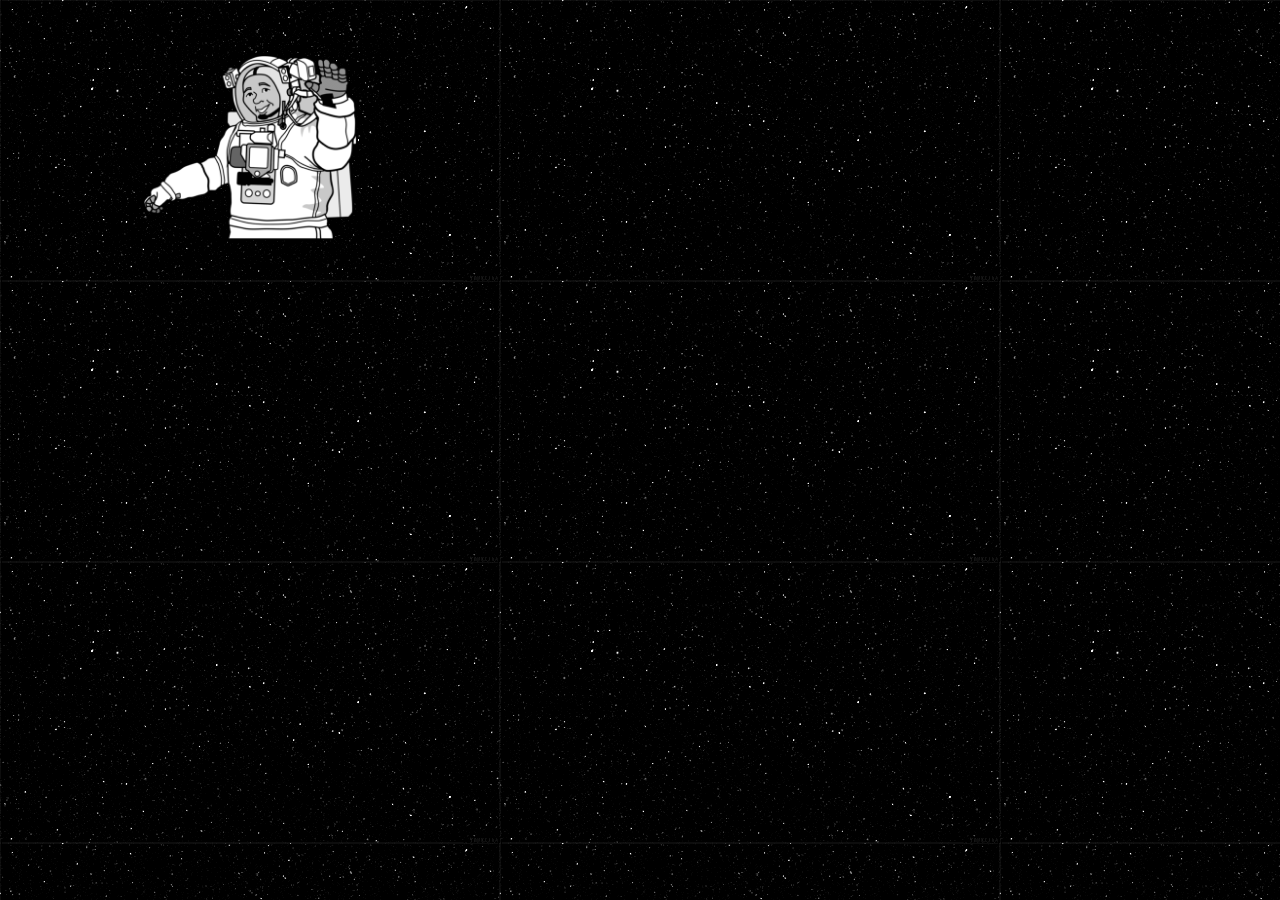
==== main.html @ 64324a67 "Add files via upload" ====
<!DOCTYPE html>
<html>
   <head>
      <title>JS Moon landing mission</title>
      <meta charset="UTF-8">
      <meta name="description" content="A lunar landing mission for Captain JS">
      <meta name="viewport" content="width=device-width, initial-scale=1.0">
      <link rel='stylesheet' media='screen and (min-width: 721px)' href='css/maind.css'>
      <link rel='stylesheet' media='screen and (max-width: 720px)' href='css/mainm.css'>
      <!--
         <link href='https://fonts.googleapis.com/css?family=Terminal+Dosis' rel='stylesheet' type='text/css' />
         -->
      <script src="js/mainjs.js"></script>
   </head>
   <body>
      <div id="singlediv">
         <ul id="singlelist">
            <li id="singleoption">
               <a href="#" onclick="togglemenu()">
               <img id="singleimg" src="img/capJSbw.png" alt="captain JS">
               </a>
            </li>
         </ul>
      </div>
      <!--
         Thhis portion of the code treated separately
         ca stands for CAptain JS
         -->
      <div class="container">
         <div class="content">
            <ul class="ca-menu">
               <li class="menuelem">
                  <a href="index.html">
                     <span class="ca-icon">Play</span>
                     <div class="ca-content">
                        <!--<h2 class="ca-main"></h2>-->
                        <h3 class="ca-sub">Start a new game</h3>
                     </div>
                  </a>
               </li>
               <li class="menuelem">
                  <a href="#" onclick="displayrules()">
                     <span class="ca-icon">Rules</span>
                     <div class="ca-content">
                        <!--<h2 class="ca-main"></h2>-->
                        <h3 class="ca-sub">Read the instructions</h3>
                     </div>
                  </a>
               </li>
               <li class="menuelem">
                  <a href="#" onclick="displayabout()">
                     <span class="ca-icon">About</span>
                     <div class="ca-content">
                        <!--<h2 class="ca-main"></h2>-->
                        <h3 class="ca-sub">Sources and credits</h3>
                     </div>
                  </a>
               </li>
            </ul>
         </div>
         <!-- content -->
      </div>
      <!-- container -->
      <div id="rules">
         <!--    <div class="rulestext">-->
         <p>Game rules are really simple, game itself is not: you must land no faster than 2 m/s before fuel runs out</p>
         <br>
         <p>In normal mode, press and hold any key to turn engines ON, release to turn OFF. In training mode, every mouse click toggles engines ON / OFF</p>
         <br>
         <p>Types of landing</p>
         <p>FASTEST : land as quick as you can. Time counts</p>
         <p>ECONOMICAL : land using as little fuel as you can. Fuel is expensive</p>
         <p>HIGHEST : go up as much as you can before landing. How high can you go?</p>
         <p>SMOOTHEST : land as slowly as you can. How soft are you?</p>
         <p>BEST MOVE : watch your score. Fuel savings counts most, followed by fast landing time. Height attained also counts, but much less than fuel and time and finally landing speed is not important provided it's below 2 m/s</p>
         <!--   </div>
            -->
      </div>
      <!-- rules -->       
      <div id="about">
         <p>Game created by Jordi de Lucio as LMSGI exercise</p>
         <br>
         <p>Credits</p>
         <p>Moon image courtesy from <a href="http://nssdc.gsfc.nasa.gov/imgcat">NASA</a></p>
         <p>Rocket and explosion from <a href="https://openclipart.org/detail/16326/spacecraft">OpenClipArt</a></p>
         <p>Captain Javascript from <a href="http://cliparts.co/astronaut-pictures-for-kids">Cliparts.co</a></p>
         <p>Asteriod storm and Astronaut ejection from <a href="https://www.tumblr.com/search/starry%20sky%20gif">Tumblr.com</a></p>
         <br>
         <p>Animation inspiration from <a href="https://tympanus.net">Tympanus</a></p>
         <br>
         <p>Special thanks to my son Jordi who tested the game and achieved the records</p>
      </div>
      <!-- about -->     
   </body>
</html>
---- css/maind.css ----
body{
    height:100%;
    width:100%;
    padding:0px;
    margin:0px;
    /*background-color: limegreen;*/
    /*background-image: url("../img/starrynight.jpg");*/
    background-image: url("../img/starrynight.gif");
    /*background-size: contain;*/
    /*background-repeat: repeat-x repeat-y;*/

}
div{
    display:inline-block;
    border: 0px solid white;
    height:20%;
    width:20%;
    margin:3% 8%;
    padding:0px;
}
ul{
    list-style-type:none;
}
ul li{
    
}
ul li a{
    text-decoration: none;   
}
ul li a img{
    height:100%;
    width:100%;
}
.menuelem {
    display:none;
}
#rules, #about {
    font-family: 'WebSymbolsRegular', cursive;
    font-size: 22px;
    color: #fff;
    position: relative;
    width: 80%;
    height: 50%;
    
}
#rules p, #about p{
    border: 0px solid white;
    color: cyan;
    margin:0% 8%;
    padding:0px;
}
/*
Menu Demo
*/
/*@import url('reset.css');*/
/* General Demo Style */
/*body{*/
/*    background:#ddd url(../images/beige_paper.png) repeat top left; */
/*	color: #333;
	font-family: 'Terminal Dosis', Arial, sans-serif;
	font-size: 13px;
}
.container{
	position:relative;
}
a{
	color: #fff;
	text-decoration: none;
}
.clr{
	clear: both;
}
.content{
	position:relative;
}
h1{
	margin:0px;
	padding:20px;
	font-size:32px;
	color:#000;
    text-shadow:1px 1px 1px rgba(255,255,255,0.9);
	text-align:center;
	font-weight:400;
}
h1 span{
    display:block;
	font-size:14px;
	color:#666;
    font-style:italic;
    font-family:Georgia, serif;
	padding-top:5px;
}
*/
/* Header Style */
/*.header{
	font-family:'Arial Narrow', Arial, sans-serif;
	line-height: 24px;
	font-size: 11px;
	background: #000;
	opacity: 0.9;
	text-transform: uppercase;
	z-index: 9999;
	position: relative;
	-moz-box-shadow: 1px 0px 2px #000;
	-webkit-box-shadow: 1px 0px 2px #000;
	box-shadow: 1px 0px 2px #000;
}
.header a{
	padding: 0px 10px;
	letter-spacing: 1px;
	color: #ddd;
	display: block;
	float: left;
}
.header a:hover{
	color: #fff;
}
.header span.right{
	float: right;
}
.header span.right a{
	float: none;
	display: inline;
}
.more{
	position:relative;
	clear:both;
    font-size: 11px;
    padding: 20px 0px;
    text-transform:uppercase;
    width: 390px;
    height:55px;
    margin: 0 auto;
}
.more ul{
	display:block;
	text-align:center;
}
.more ul li{
	display: inline-block;
    padding: 4px 2px;

}
.more ul li.selected a,
.more ul li.selected a:hover{
	background:#0099c5;
	color:#fff;
	text-shadow:none;
    font-weight:bold;
}
.more ul li a{
	color:#555;
    float:left;
	background:#fff;
    width:64px;
	padding: 2px 5px;
	-moz-box-shadow:1px 1px 2px #aaa;
	-webkit-box-shadow:1px 1px 2px #aaa;
	box-shadow:1px 1px 2px #aaa;
}
.more ul li a:hover{
	background:#000;
	color:#fff;
}
*/
/*
Menu Style
*/
@font-face {
    font-family: 'WebSymbolsRegular';
    src: url('websymbols/websymbols-regular-webfont.eot');
    src: url('websymbols/websymbols-regular-webfont.eot?#iefix') format('embedded-opentype'),
        url('websymbols/websymbols-regular-webfont.woff') format('woff'),
        url('websymbols/websymbols-regular-webfont.ttf') format('truetype'),
        url('websymbols/websymbols-regular-webfont.svg#WebSymbolsRegular') format('svg');
    font-weight: normal;
    font-style: normal;
}
.ca-menu{
    padding:0;
    margin:20px auto;
    width: 800px;
}
.ca-menu li{
    width: 230px;
    height: 230px;
    border: 10px solid #777;
    overflow: hidden;
    position: relative;
    float:left;
    background: #999;
    margin-right: 4px;
    -webkit-box-shadow: 1px 1px 2px rgba(0,0,0,0.2);
    -moz-box-shadow: 1px 1px 2px rgba(0,0,0,0.2);
    box-shadow: 1px 1px 2px rgba(0,0,0,0.2);
    -webkit-border-radius: 125px;
    -moz-border-radius: 125px;
    border-radius: 125px;
    -webkit-transition: all 400ms linear;
    -moz-transition: all 400ms linear;
    -o-transition: all 400ms linear;
    -ms-transition: all 400ms linear;
    transition: all 400ms linear;
}
/*.ca-menu li:last-child{
    margin-right: 0px;
}
*/
.ca-menu li a{
    text-align: left;
    width: 100%;
    height: 100%;
    display: block;
    color: #333;
    position: relative;
}
.ca-icon{
    font-family: 'WebSymbolsRegular', cursive;
    font-size: 40px;
    color: #f6f6f6;;
    line-height: 60px;
    position: absolute;
    width: 100%;
    height: 60px;
    left: 0px;
    top: 30px;
    text-align: center;
    -webkit-transition: all 400ms linear;
    -moz-transition: all 400ms linear;
    -o-transition: all 400ms linear;
    -ms-transition: all 400ms linear;
    transition: all 400ms linear;
}
.ca-main{
    font-size: 24px;
    position: absolute;
    top: 110px;
    height: 80px;
    width: 170px;
    left: 50%;
    margin-left: -85px;
    opacity: 0.8;
    text-align: center;
}
.ca-sub{
    font-family: 'WebSymbolsRegular', cursive;
    text-align:center;
    color: #00f;
    font-size: 26px;
    position: absolute;
    height: 80px;
    width: 170px;
    left: 50%;
    margin-left: -85px;
    top: 110px;
    opacity: 0;
    -webkit-transition: all 400ms linear;
    -moz-transition: all 400ms linear;
    -o-transition: all 400ms linear;
    -ms-transition: all 400ms linear;
    transition: all 400ms linear;
}
.ca-menu li:hover{
    background: cyan;
    border-color: #00f;
    -webkit-transform: rotate(360deg);
    -moz-transform: rotate(360deg);
    -o-transform: rotate(360deg);
    -ms-transform: rotate(360deg);
    transform: rotate(360deg);
}
.ca-menu li:hover .ca-icon{
    color: #555;
    font-size: 60px;
}
.ca-menu li:hover .ca-main{
    display: none;
}
.ca-menu li:hover .ca-sub{
    opacity: 0.8;
}
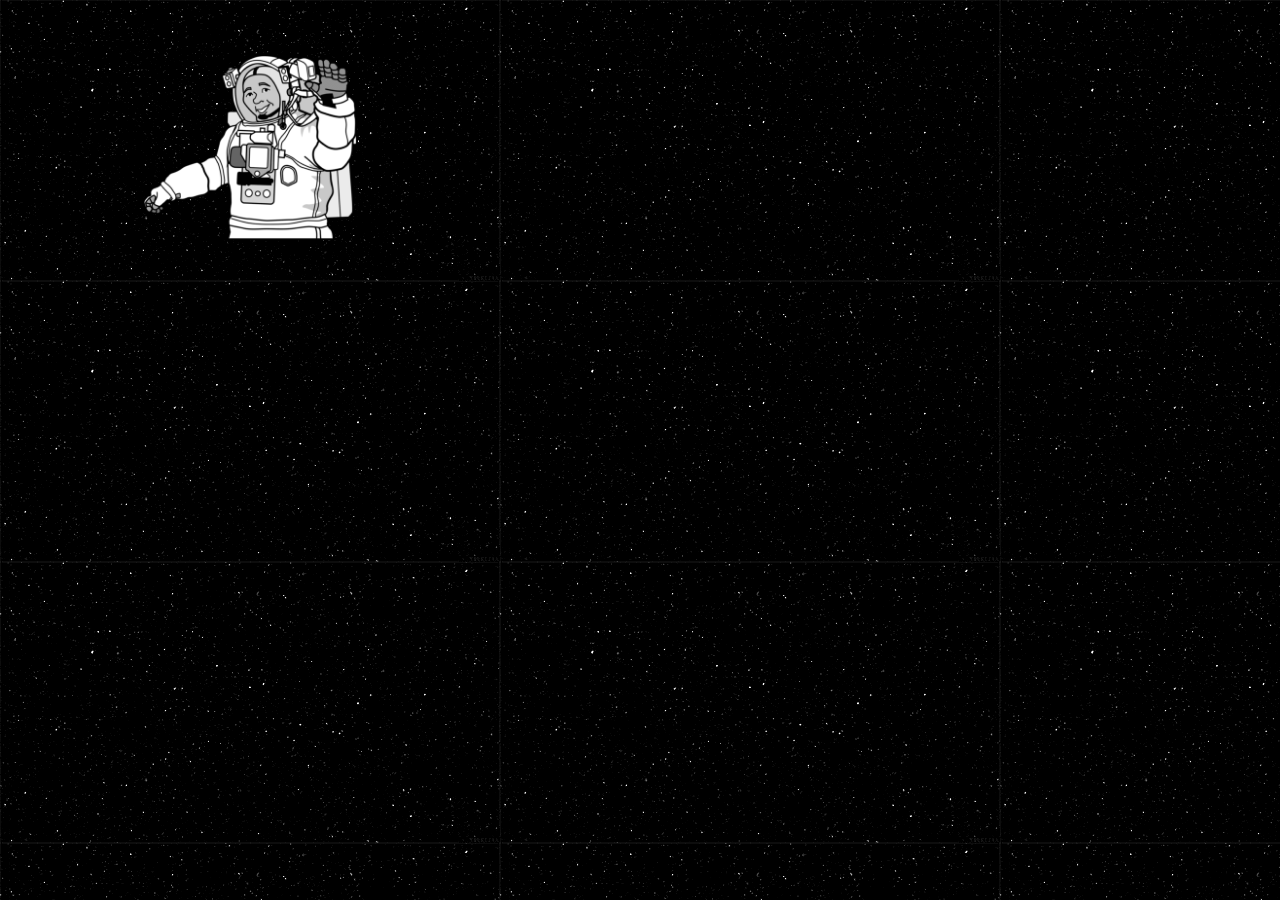
==== commit 593718f7: "Add files via upload" ====
--- a/main.html
+++ b/main.html
@@ -1,95 +1 @@
-<!DOCTYPE html>
-<html>
-   <head>
-      <title>JS Moon landing mission</title>
-      <meta charset="UTF-8">
-      <meta name="description" content="A lunar landing mission for Captain JS">
-      <meta name="viewport" content="width=device-width, initial-scale=1.0">
-      <link rel='stylesheet' media='screen and (min-width: 721px)' href='css/maind.css'>
-      <link rel='stylesheet' media='screen and (max-width: 720px)' href='css/mainm.css'>
-      <!--
-         <link href='https://fonts.googleapis.com/css?family=Terminal+Dosis' rel='stylesheet' type='text/css' />
-         -->
-      <script src="js/mainjs.js"></script>
-   </head>
-   <body>
-      <div id="singlediv">
-         <ul id="singlelist">
-            <li id="singleoption">
-               <a href="#" onclick="togglemenu()">
-               <img id="singleimg" src="img/capJSbw.png" alt="captain JS">
-               </a>
-            </li>
-         </ul>
-      </div>
-      <!--
-         Thhis portion of the code treated separately
-         ca stands for CAptain JS
-         -->
-      <div class="container">
-         <div class="content">
-            <ul class="ca-menu">
-               <li class="menuelem">
-                  <a href="index.html">
-                     <span class="ca-icon">Play</span>
-                     <div class="ca-content">
-                        <!--<h2 class="ca-main"></h2>-->
-                        <h3 class="ca-sub">Start a new game</h3>
-                     </div>
-                  </a>
-               </li>
-               <li class="menuelem">
-                  <a href="#" onclick="displayrules()">
-                     <span class="ca-icon">Rules</span>
-                     <div class="ca-content">
-                        <!--<h2 class="ca-main"></h2>-->
-                        <h3 class="ca-sub">Read the instructions</h3>
-                     </div>
-                  </a>
-               </li>
-               <li class="menuelem">
-                  <a href="#" onclick="displayabout()">
-                     <span class="ca-icon">About</span>
-                     <div class="ca-content">
-                        <!--<h2 class="ca-main"></h2>-->
-                        <h3 class="ca-sub">Sources and credits</h3>
-                     </div>
-                  </a>
-               </li>
-            </ul>
-         </div>
-         <!-- content -->
-      </div>
-      <!-- container -->
-      <div id="rules">
-         <!--    <div class="rulestext">-->
-         <p>Game rules are really simple, game itself is not: you must land no faster than 2 m/s before fuel runs out</p>
-         <br>
-         <p>In normal mode, press and hold any key to turn engines ON, release to turn OFF. In training mode, every mouse click toggles engines ON / OFF</p>
-         <br>
-         <p>Types of landing</p>
-         <p>FASTEST : land as quick as you can. Time counts</p>
-         <p>ECONOMICAL : land using as little fuel as you can. Fuel is expensive</p>
-         <p>HIGHEST : go up as much as you can before landing. How high can you go?</p>
-         <p>SMOOTHEST : land as slowly as you can. How soft are you?</p>
-         <p>BEST MOVE : watch your score. Fuel savings counts most, followed by fast landing time. Height attained also counts, but much less than fuel and time and finally landing speed is not important provided it's below 2 m/s</p>
-         <!--   </div>
-            -->
-      </div>
-      <!-- rules -->       
-      <div id="about">
-         <p>Game created by Jordi de Lucio as LMSGI exercise</p>
-         <br>
-         <p>Credits</p>
-         <p>Moon image courtesy from <a href="http://nssdc.gsfc.nasa.gov/imgcat">NASA</a></p>
-         <p>Rocket and explosion from <a href="https://openclipart.org/detail/16326/spacecraft">OpenClipArt</a></p>
-         <p>Captain Javascript from <a href="http://cliparts.co/astronaut-pictures-for-kids">Cliparts.co</a></p>
-         <p>Asteriod storm and Astronaut ejection from <a href="https://www.tumblr.com/search/starry%20sky%20gif">Tumblr.com</a></p>
-         <br>
-         <p>Animation inspiration from <a href="https://tympanus.net">Tympanus</a></p>
-         <br>
-         <p>Special thanks to my son Jordi who tested the game and achieved the records</p>
-      </div>
-      <!-- about -->     
-   </body>
-</html>+<!DOCTYPE html><html><head><title>JS Moon landing mission</title><meta charset="UTF-8"><meta name="description" content="A lunar landing mission for Captain JS"><meta name="viewport" content="width=device-width, initial-scale=1.0"><link rel='stylesheet' media='screen and (min-width: 961px)' href='css/maind.css'><link rel='stylesheet' media='screen and (max-width: 960px)' href='css/mainm.css'> <script src="js/mainjs.js"></script> </head><body><div id="singlediv"><ul id="singlelist"><li id="singleoption"> <a href="#" onclick="togglemenu()"> <img id="singleimg" src="img/capJSbw.png" alt="captain JS"> </a></li></ul></div><div class="container"><div class="content"><ul class="ca-menu"><li class="menuelem"> <a href="index.html"> <span class="ca-icon">Play</span><div class="ca-content"><h3 class="ca-sub">Start a new game</h3></div> </a></li><li class="menuelem"> <a href="#" onclick="displayrules()"> <span class="ca-icon">Rules</span><div class="ca-content"><h3 class="ca-sub">Read the instructions</h3></div> </a></li><li class="menuelem"> <a href="#" onclick="displayabout()"> <span class="ca-icon">About</span><div class="ca-content"><h3 class="ca-sub">Sources and credits</h3></div> </a></li></ul></div></div><div id="rules"><p>Game rules are really simple, game itself is not: you must land no faster than 2 m/s before fuel runs out</p> <br><p>In normal mode, press and hold any key to turn engines ON, release to turn OFF. In training mode, every mouse click toggles engines ON / OFF</p> <br><p>Types of landing</p><p>FASTEST : land as quick as you can. Time counts</p><p>ECONOMICAL : land using as little fuel as you can. Fuel is expensive</p><p>HIGHEST : go up as much as you can before landing. How high can you go?</p><p>SMOOTHEST : land as slowly as you can. How soft are you?</p><p>BEST MOVE : watch your score. Fuel savings counts most, followed by fast landing time. Height attained also counts, but much less than fuel and time and finally landing speed is not important provided it's below 2 m/s</p></div><div id="about"><p>Game created by Jordi de Lucio as LMSGI exercise</p> <br><p>Credits</p><p>Moon image courtesy from <a href="http://nssdc.gsfc.nasa.gov/imgcat">NASA</a></p><p>Rocket and explosion from <a href="https://openclipart.org/detail/16326/spacecraft">OpenClipArt</a></p><p>Captain Javascript from <a href="http://cliparts.co/astronaut-pictures-for-kids">Cliparts.co</a></p><p>Asteriod storm and Astronaut ejection from <a href="https://www.tumblr.com/search/starry%20sky%20gif">Tumblr.com</a></p> <br><p>Animation inspiration from <a href="https://tympanus.net">Tympanus</a></p> <br><p>Special thanks to my son Jordi who tested the game and achieved the records</p></div></body></html>--- a/css/maind.css
+++ b/css/maind.css
@@ -7,8 +7,6 @@
     /*background-image: url("../img/starrynight.jpg");*/
     background-image: url("../img/starrynight.gif");
     /*background-size: contain;*/
-    /*background-repeat: repeat-x repeat-y;*/
-
 }
 div{
     display:inline-block;
@@ -22,7 +20,6 @@
     list-style-type:none;
 }
 ul li{
-    
 }
 ul li a{
     text-decoration: none;   
@@ -50,120 +47,6 @@
     padding:0px;
 }
 /*
-Menu Demo
-*/
-/*@import url('reset.css');*/
-/* General Demo Style */
-/*body{*/
-/*    background:#ddd url(../images/beige_paper.png) repeat top left; */
-/*	color: #333;
-	font-family: 'Terminal Dosis', Arial, sans-serif;
-	font-size: 13px;
-}
-.container{
-	position:relative;
-}
-a{
-	color: #fff;
-	text-decoration: none;
-}
-.clr{
-	clear: both;
-}
-.content{
-	position:relative;
-}
-h1{
-	margin:0px;
-	padding:20px;
-	font-size:32px;
-	color:#000;
-    text-shadow:1px 1px 1px rgba(255,255,255,0.9);
-	text-align:center;
-	font-weight:400;
-}
-h1 span{
-    display:block;
-	font-size:14px;
-	color:#666;
-    font-style:italic;
-    font-family:Georgia, serif;
-	padding-top:5px;
-}
-*/
-/* Header Style */
-/*.header{
-	font-family:'Arial Narrow', Arial, sans-serif;
-	line-height: 24px;
-	font-size: 11px;
-	background: #000;
-	opacity: 0.9;
-	text-transform: uppercase;
-	z-index: 9999;
-	position: relative;
-	-moz-box-shadow: 1px 0px 2px #000;
-	-webkit-box-shadow: 1px 0px 2px #000;
-	box-shadow: 1px 0px 2px #000;
-}
-.header a{
-	padding: 0px 10px;
-	letter-spacing: 1px;
-	color: #ddd;
-	display: block;
-	float: left;
-}
-.header a:hover{
-	color: #fff;
-}
-.header span.right{
-	float: right;
-}
-.header span.right a{
-	float: none;
-	display: inline;
-}
-.more{
-	position:relative;
-	clear:both;
-    font-size: 11px;
-    padding: 20px 0px;
-    text-transform:uppercase;
-    width: 390px;
-    height:55px;
-    margin: 0 auto;
-}
-.more ul{
-	display:block;
-	text-align:center;
-}
-.more ul li{
-	display: inline-block;
-    padding: 4px 2px;
-
-}
-.more ul li.selected a,
-.more ul li.selected a:hover{
-	background:#0099c5;
-	color:#fff;
-	text-shadow:none;
-    font-weight:bold;
-}
-.more ul li a{
-	color:#555;
-    float:left;
-	background:#fff;
-    width:64px;
-	padding: 2px 5px;
-	-moz-box-shadow:1px 1px 2px #aaa;
-	-webkit-box-shadow:1px 1px 2px #aaa;
-	box-shadow:1px 1px 2px #aaa;
-}
-.more ul li a:hover{
-	background:#000;
-	color:#fff;
-}
-*/
-/*
 Menu Style
 */
 @font-face {
@@ -179,7 +62,8 @@
 .ca-menu{
     padding:0;
     margin:20px auto;
-    width: 800px;
+    /*width: 100%;*/
+	width: 800px;
 }
 .ca-menu li{
     width: 230px;
@@ -202,10 +86,6 @@
     -ms-transition: all 400ms linear;
     transition: all 400ms linear;
 }
-/*.ca-menu li:last-child{
-    margin-right: 0px;
-}
-*/
 .ca-menu li a{
     text-align: left;
     width: 100%;
@@ -217,7 +97,7 @@
 .ca-icon{
     font-family: 'WebSymbolsRegular', cursive;
     font-size: 40px;
-    color: #f6f6f6;;
+    color: #f6f6f6;
     line-height: 60px;
     position: absolute;
     width: 100%;
@@ -230,17 +110,6 @@
     -o-transition: all 400ms linear;
     -ms-transition: all 400ms linear;
     transition: all 400ms linear;
-}
-.ca-main{
-    font-size: 24px;
-    position: absolute;
-    top: 110px;
-    height: 80px;
-    width: 170px;
-    left: 50%;
-    margin-left: -85px;
-    opacity: 0.8;
-    text-align: center;
 }
 .ca-sub{
     font-family: 'WebSymbolsRegular', cursive;
@@ -269,13 +138,6 @@
     -ms-transform: rotate(360deg);
     transform: rotate(360deg);
 }
-.ca-menu li:hover .ca-icon{
-    color: #555;
-    font-size: 60px;
-}
-.ca-menu li:hover .ca-main{
-    display: none;
-}
 .ca-menu li:hover .ca-sub{
     opacity: 0.8;
 }
--- a/css/mainm.css
+++ b/css/mainm.css
@@ -0,0 +1,153 @@
+body{
+    height:100%;
+    width:100%;
+    padding:0px;
+    margin:0px;
+    background-image: url("../img/starrynight.gif");
+}
+div{
+    display:inline-block;
+    border: 0px solid white;
+    height:20%;
+    width:20%;
+    margin:3% 8%;
+    padding:0px;
+}
+#singlediv {
+	display: none;
+}
+.container {
+	display:inline-block;
+    border: 0px solid white;
+    height:20%;
+    width:90%;
+    margin:2% 5%;
+    padding:0px;
+}
+.content {
+	display:inline-block;
+    border: 0px solid white;
+    height:100%;
+    width:100%;
+    margin:0px;
+    padding:0px;
+}
+
+.menuelem {
+	margin: auto;
+}
+
+#rules, #about {
+    font-family: 'WebSymbolsRegular', 'Sans-Serif';
+    font-size: 14px;
+    color: #fff;
+    position: relative;
+    width: 80%;
+    height: 50%;
+    
+}
+#rules p, #about p{
+    border: 0px solid white;
+    color: cyan;
+    margin:0% 8%;
+    padding:0px;
+}
+#about p a{	
+	color: yellow;
+}
+/*
+Menu Style
+*/
+@font-face {
+    font-family: 'WebSymbolsRegular', 'Sans-Serif';
+    src: url('websymbols/websymbols-regular-webfont.eot');
+    src: url('websymbols/websymbols-regular-webfont.eot?#iefix') format('embedded-opentype'),
+        url('websymbols/websymbols-regular-webfont.woff') format('woff'),
+        url('websymbols/websymbols-regular-webfont.ttf') format('truetype'),
+        url('websymbols/websymbols-regular-webfont.svg#WebSymbolsRegular') format('svg');
+    font-weight: normal;
+    font-style: normal;
+}
+.ca-menu{
+    padding:0;
+    margin:5px auto;
+    /*width: 100%;*/
+	width: 100%;
+}
+.ca-menu li{
+    width: 90px;
+    height: 90px;
+    border: 5px solid #777;
+    overflow: hidden;
+    position: relative;
+    float:left;
+    background: #999;
+    margin-right: 4px;
+    -webkit-box-shadow: 1px 1px 2px rgba(0,0,0,0.2);
+    -moz-box-shadow: 1px 1px 2px rgba(0,0,0,0.2);
+    box-shadow: 1px 1px 2px rgba(0,0,0,0.2);
+    -webkit-border-radius: 125px;
+    -moz-border-radius: 125px;
+    border-radius: 125px;
+    -webkit-transition: all 400ms linear;
+    -moz-transition: all 400ms linear;
+    -o-transition: all 400ms linear;
+    -ms-transition: all 400ms linear;
+    transition: all 400ms linear;
+}
+.ca-menu li a{
+    text-align: left;
+    width: 100%;
+    height: 100%;
+    display: block;
+    color: #333;
+    position: relative;
+}
+.ca-icon{
+    font-family: 'WebSymbolsRegular', 'Sans-Serif';
+    font-size: 20px;
+    color: #00f;
+    line-height: 20px;
+    position: absolute;
+    width: 100%;
+    height: 60px;
+    left: 0px;
+    top: 30px;
+    text-align: center;
+    -webkit-transition: all 400ms linear;
+    -moz-transition: all 400ms linear;
+    -o-transition: all 400ms linear;
+    -ms-transition: all 400ms linear;
+    transition: all 400ms linear;
+}
+.ca-sub{
+    display: none;
+	font-family: 'WebSymbolsRegular', 'Sans-Serif';
+    text-align:center;
+    color: #00f;
+    font-size: 12px;
+    position: absolute;
+    height: 20px;
+    width: 70px;
+    left: 50%;
+    margin-left: -85px;
+    top: 110px;
+    opacity: 0;
+    -webkit-transition: all 400ms linear;
+    -moz-transition: all 400ms linear;
+    -o-transition: all 400ms linear;
+    -ms-transition: all 400ms linear;
+    transition: all 400ms linear;
+}
+.ca-menu li:hover{
+    background: cyan;
+    border-color: #00f;
+    -webkit-transform: rotate(360deg);
+    -moz-transform: rotate(360deg);
+    -o-transform: rotate(360deg);
+    -ms-transform: rotate(360deg);
+    transform: rotate(360deg);
+}
+.ca-menu li:hover .ca-sub{
+    opacity: 0.8;
+}
